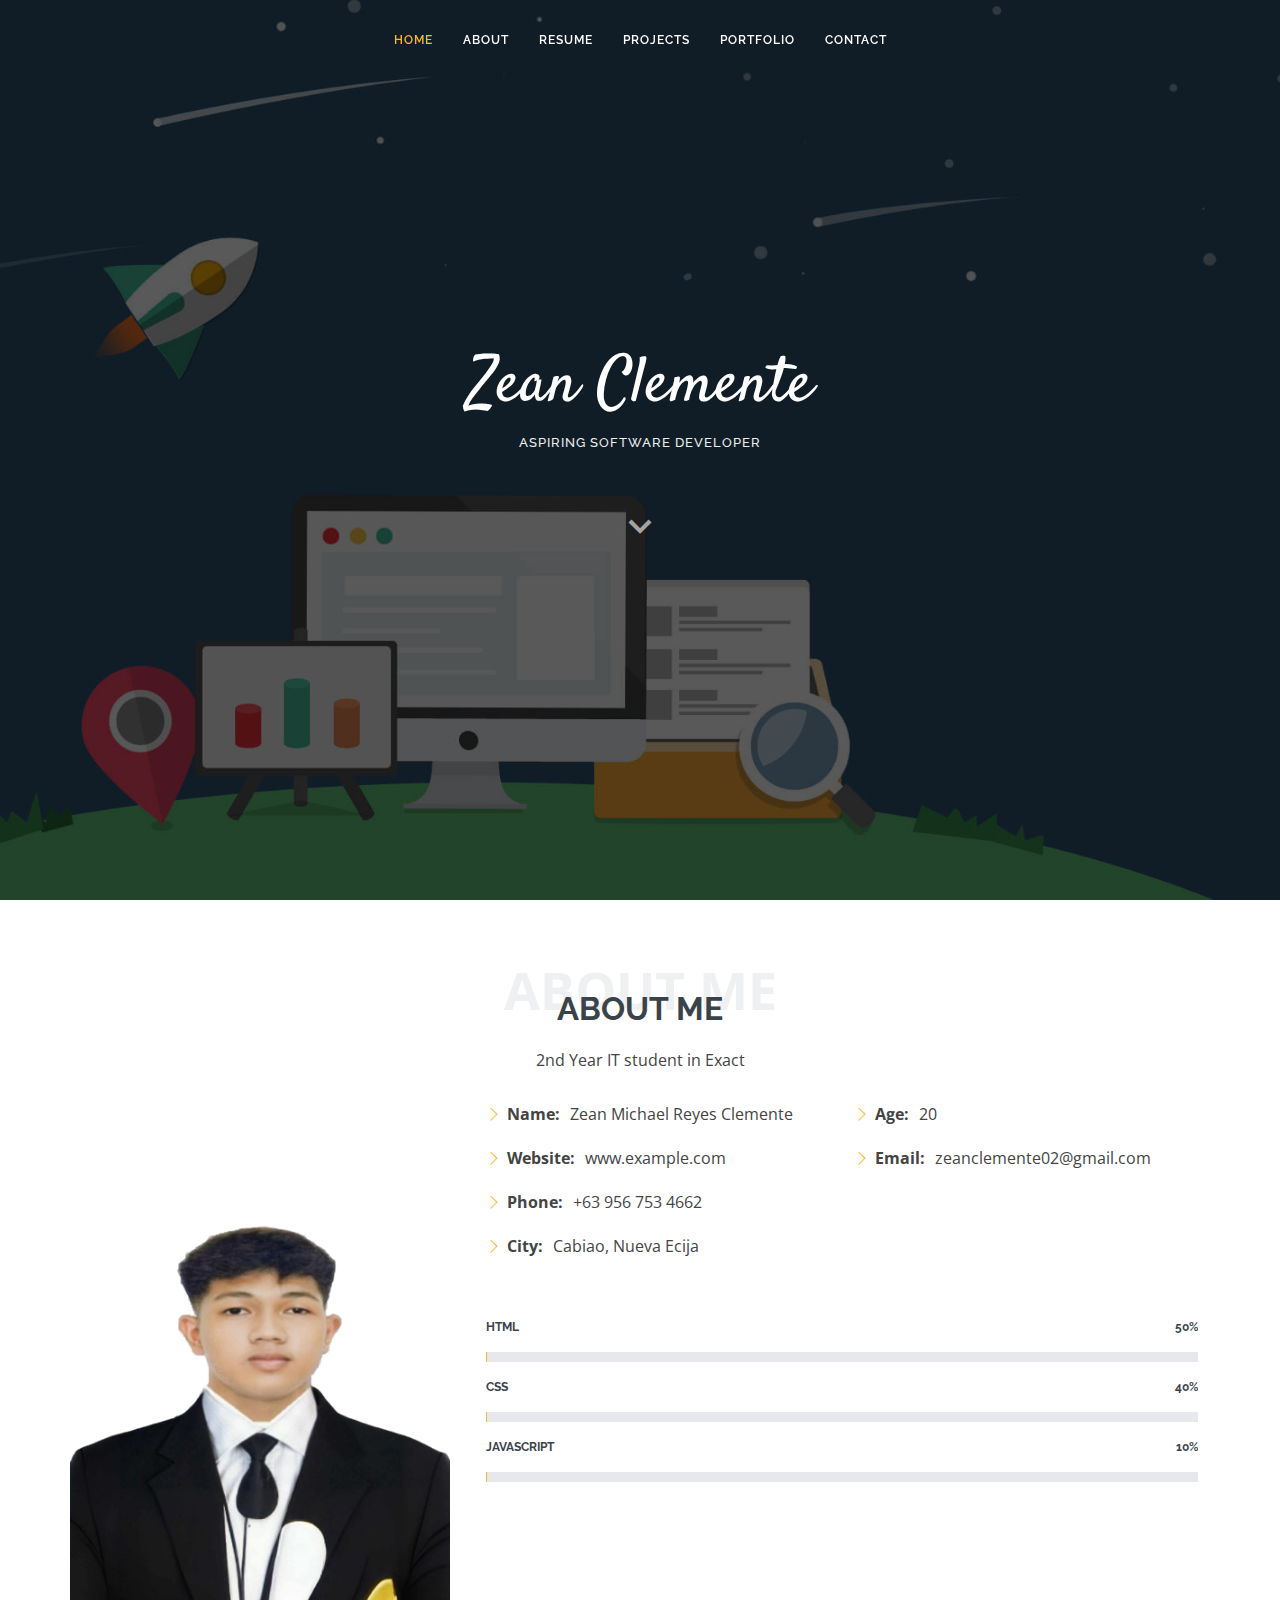
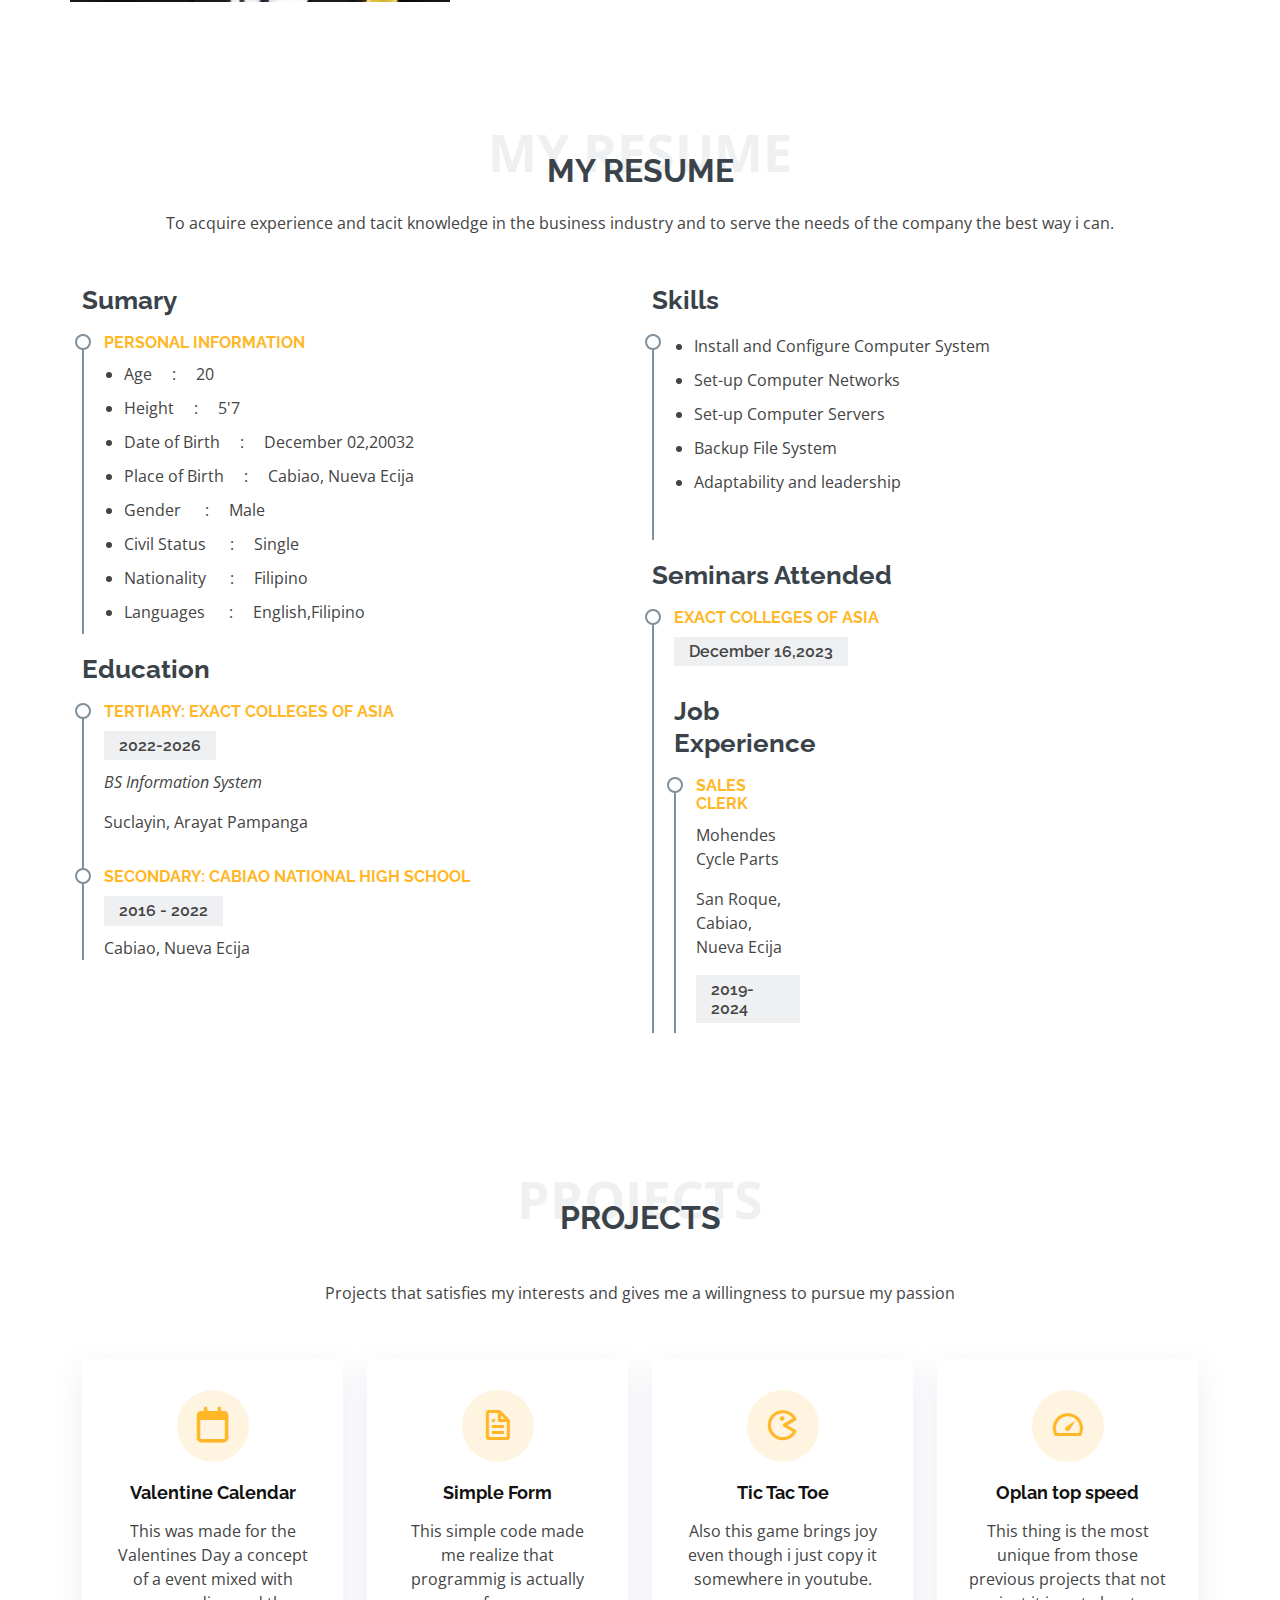
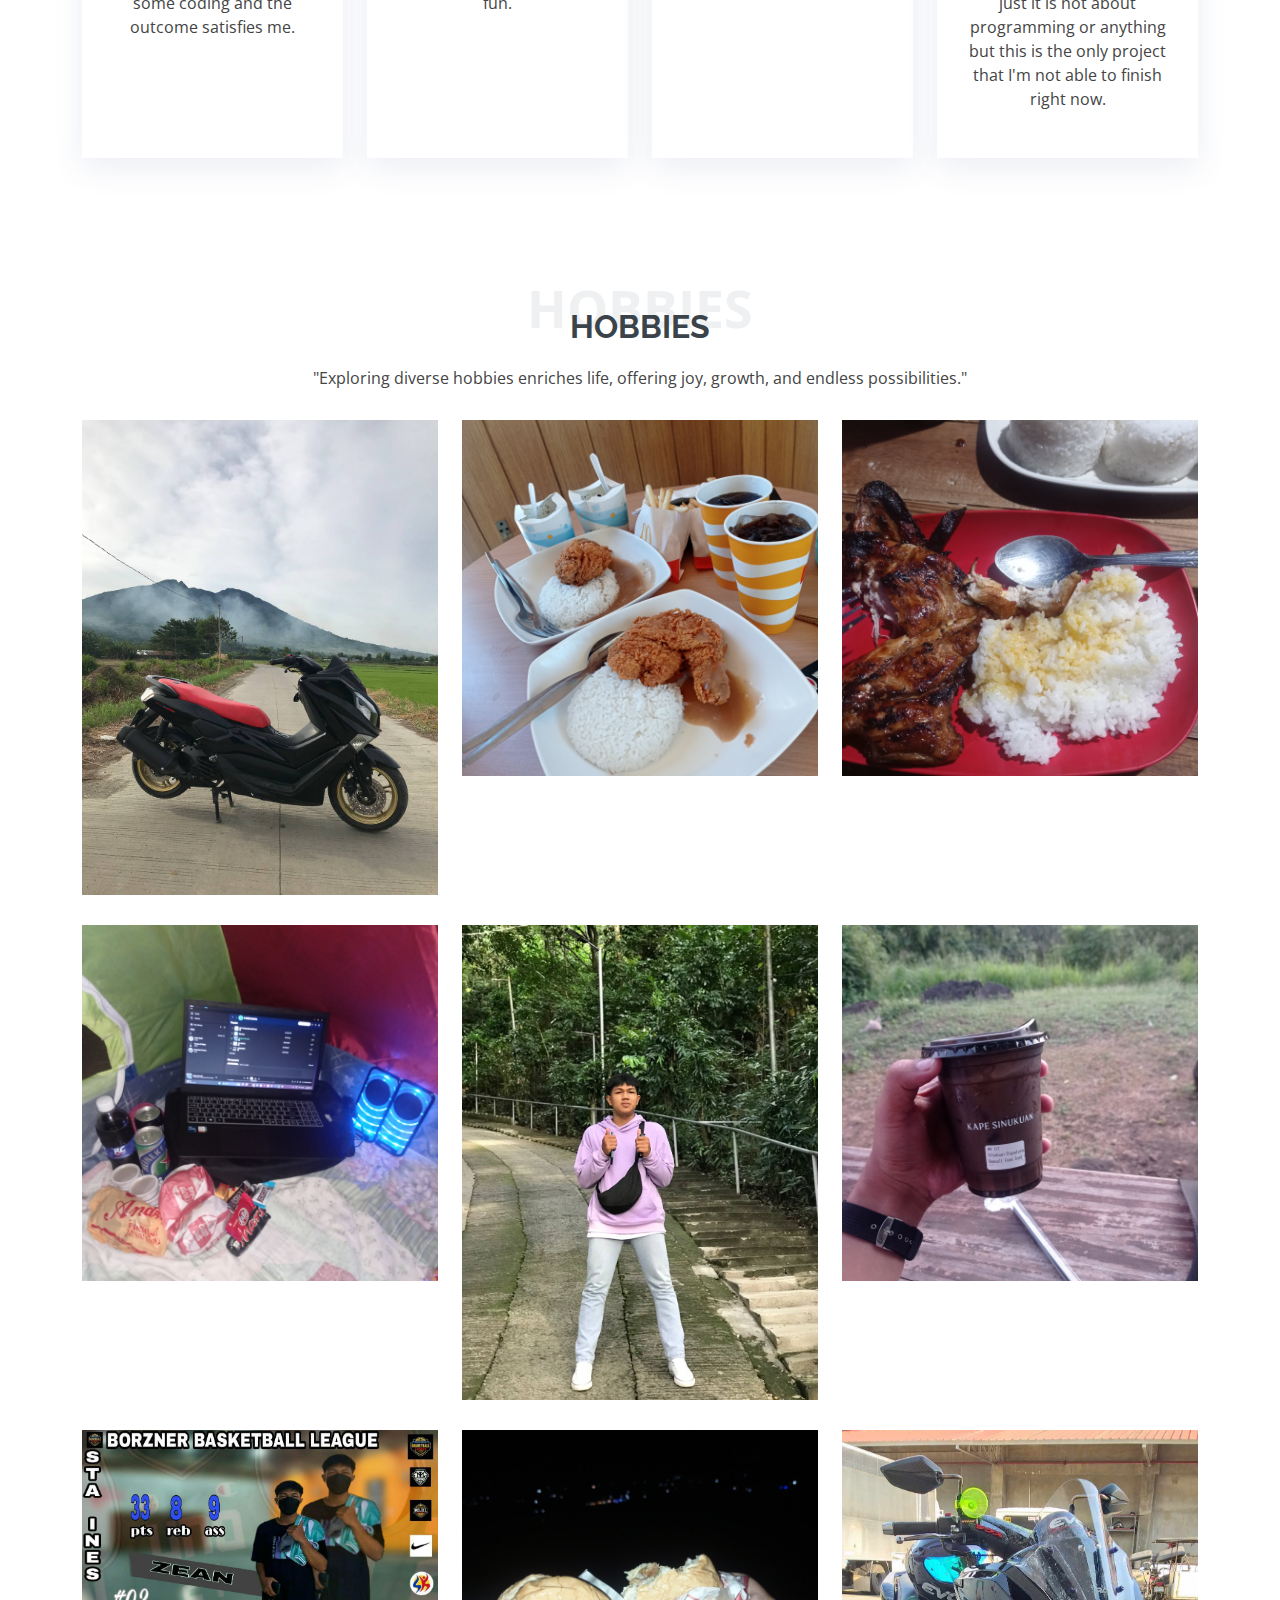
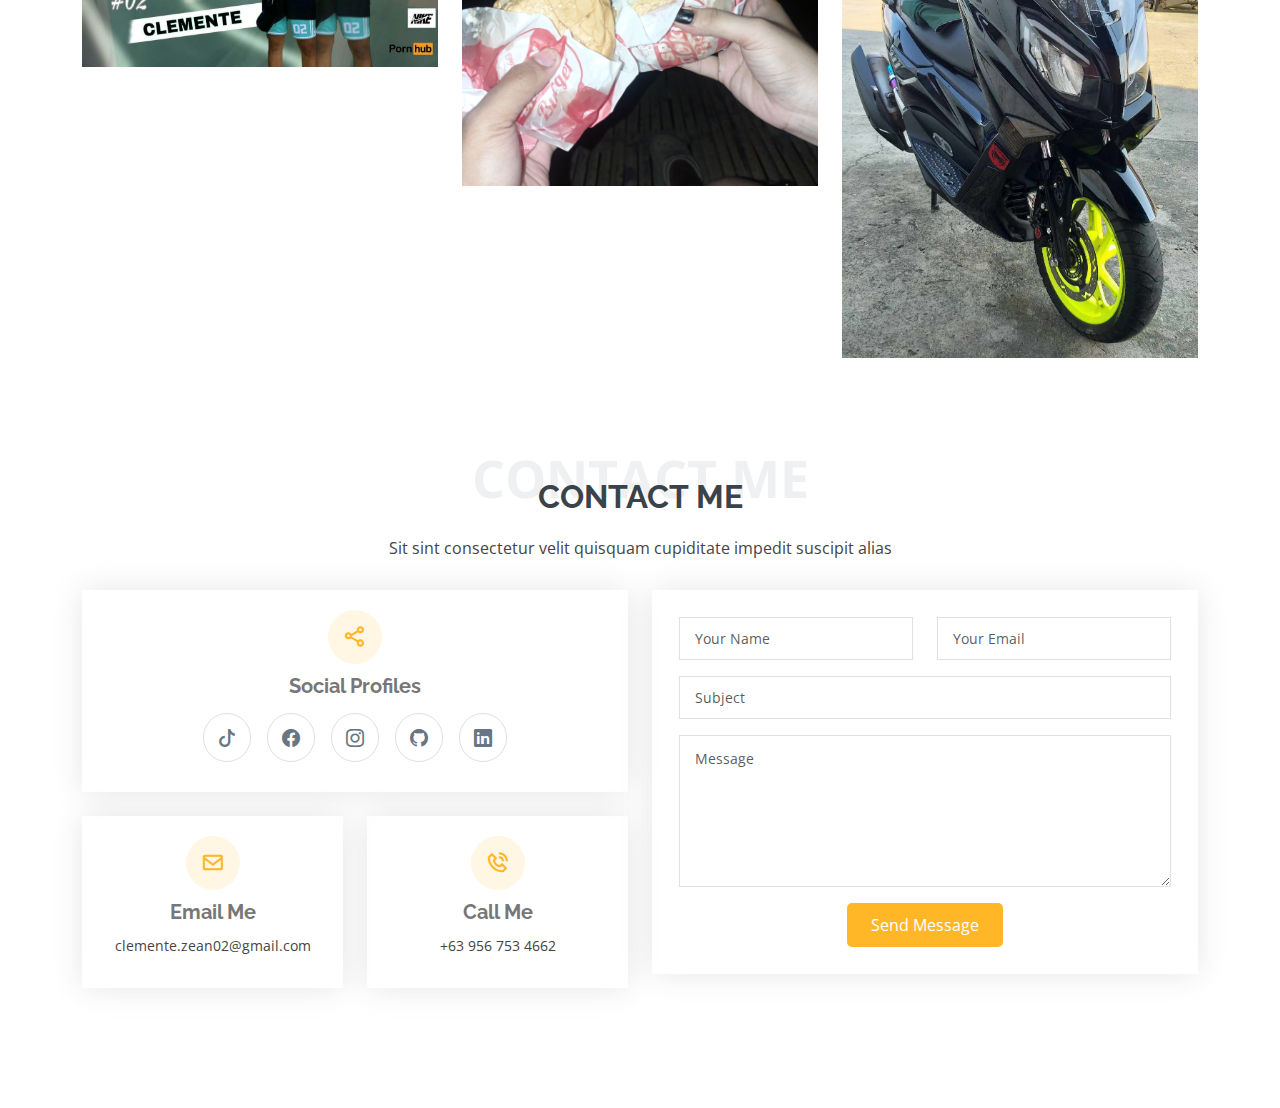
==== index.html @ 1e972fad "Add files via upload" ====
<!DOCTYPE html>
<html lang="en">

<head>
  <meta charset="utf-8">
  <meta content="width=device-width, initial-scale=1.0" name="viewport">

  <title>Laura Bootstrap Template - Index</title>
  <meta content="" name="description">
  <meta content="" name="keywords">

  <!-- Favicons -->
  <link href="assets/img/favicon.png" rel="icon">
  <link href="assets/img/apple-touch-icon.png" rel="apple-touch-icon">

  <!-- Google Fonts -->
  <link href="https://fonts.googleapis.com/css?family=Open+Sans:300,300i,400,400i,600,600i,700,700i|Raleway:300,300i,400,400i,500,500i,600,600i,700,700i|Satisfy" rel="stylesheet">

  <!-- Vendor CSS Files -->
  <link href="assets/vendor/bootstrap/css/bootstrap.min.css" rel="stylesheet">
  <link href="assets/vendor/bootstrap-icons/bootstrap-icons.css" rel="stylesheet">
  <link href="assets/vendor/boxicons/css/boxicons.min.css" rel="stylesheet">
  <link href="assets/vendor/glightbox/css/glightbox.min.css" rel="stylesheet">
  <link href="assets/vendor/swiper/swiper-bundle.min.css" rel="stylesheet">

  <!-- Template Main CSS File -->
  <link href="assets/css/style.css" rel="stylesheet">

  <!-- =======================================================
  * Template Name: Laura
  * Template URL: https://bootstrapmade.com/laura-free-creative-bootstrap-theme/
  * Updated: Mar 17 2024 with Bootstrap v5.3.3
  * Author: BootstrapMade.com
  * License: https://bootstrapmade.com/license/
  ======================================================== -->
</head>

<body>

  <!-- ======= Header ======= -->
  <header id="header" class="fixed-top d-flex justify-content-center align-items-center header-transparent">

    <nav id="navbar" class="navbar">
      <ul>
        <li><a class="nav-link scrollto active" href="#hero">Home</a></li>
        <li><a class="nav-link scrollto" href="#about">About</a></li>
        <li><a class="nav-link scrollto" href="#resume">Resume</a></li>
        <li><a class="nav-link scrollto" href="#services">Projects</a></li>
        <li><a class="nav-link scrollto " href="#portfolio">Portfolio</a></li>
        
         
            
        
        </li>
        <li><a class="nav-link scrollto" href="#contact">Contact</a></li>
      </ul>
      <i class="bi bi-list mobile-nav-toggle"></i>
    </nav><!-- .navbar -->

  </header><!-- End Header -->

  <!-- ======= Hero Section ======= -->
  <section id="hero">
    <div class="hero-container">
      <h1>Zean Clemente</h1>
      <h2> Aspiring Software Developer</h2>
      <a href="#about" class="btn-scroll scrollto" title="Scroll Down"><i class="bx bx-chevron-down"></i></a>
    </div>
  </section><!-- End Hero -->

  <main id="main">

    <!-- ======= About Me Section ======= -->
    <section id="about" class="about">
      <div class="container">

        <div class="section-title">
          <span>About Me</span>
          <h2>About Me</h2>
          <p>2nd Year IT student in Exact </p>
        </div>

        <div class="row">
          <div class="image col-lg-4 d-flex align-items-stretch justify-content-center justify-content-lg-start"></div>
          <div class="col-lg-8 d-flex flex-column align-items-stretch">
            <div class="content ps-lg-4 d-flex flex-column justify-content-center">
              <div class="row">
                <div class="col-lg-6">
                  <ul>
                    <li><i class="bi bi-chevron-right"></i> <strong>Name:</strong> <span>Zean Michael Reyes Clemente</span></li>
                    <li><i class="bi bi-chevron-right"></i> <strong>Website:</strong> <span>www.example.com</span></li>
                    <li><i class="bi bi-chevron-right"></i> <strong>Phone:</strong> <span>+63 956 753 4662</span></li>
                    <li><i class="bi bi-chevron-right"></i> <strong>City:</strong> <span>Cabiao, Nueva Ecija</span></li>
                  </ul>
                </div>
                <div class="col-lg-6">
                  <ul>
                    <li><i class="bi bi-chevron-right"></i> <strong>Age:</strong> <span>20</span></li>
                    <li><i class="bi bi-chevron-right"></i> <strong>Email:</strong> <span>zeanclemente02@gmail.com</span></li>                    
                </div>
              </div>
              
            </div><!-- End .content-->

            <div class="skills-content ps-lg-4">
              <div class="progress">
                <span class="skill">HTML <i class="val">50%</i></span>
                <div class="progress-bar-wrap">
                  <div class="progress-bar" role="progressbar" aria-valuenow="50" aria-valuemin="50" aria-valuemax="100"></div>
                </div>
              </div>

              <div class="progress">
                <span class="skill">CSS <i class="val">40%</i></span>
                <div class="progress-bar-wrap">
                  <div class="progress-bar" role="progressbar" aria-valuenow="40" aria-valuemin="40" aria-valuemax="100"></div>
                </div>
              </div>

              <div class="progress">
                <span class="skill">JavaScript <i class="val">10%</i></span>
                <div class="progress-bar-wrap">
                  <div class="progress-bar" role="progressbar" aria-valuenow="10" aria-valuemin="10" aria-valuemax="100"></div>
                </div>
              </div>
            </div>

          </div>
        </div>

      </div>
    </section><!-- End About Me Section -->

    <!-- ======= My Resume Section ======= -->
    <section id="resume" class="resume">
      <div class="container">

        <div class="section-title">
          <span>My Resume</span>
          <h2>My Resume</h2>
          <p>To acquire experience and tacit knowledge in the business industry and to serve the needs of the company the best way i can.</p>
        </div>

        <div class="row">
          <div class="col-lg-6">
            <h3 class="resume-title">Sumary</h3>
            <div class="resume-item pb-0">
              <h4>Personal Information</h4>
              <ul>
                <li>Age  :  20</li>
                <li>Height  :  5'7</li>
                <li>Date of Birth  :  December 02,20032</li>
                <li>Place of Birth  :  Cabiao, Nueva Ecija</li>
                <li>Gender   :  Male</li>
                <li>Civil Status   :  Single</li>
                <li>Nationality   :  Filipino</li>
                <li>Languages   :  English,Filipino</li>
              </ul>
              </p>
            </div>

            <h3 class="resume-title">Education</h3>
            <div class="resume-item">
              <h4>Tertiary:  Exact Colleges of Asia</h4>
              <h5>2022-2026</h5>
              <p><em>BS Information System</em></p>
              <p>Suclayin, Arayat Pampanga</p>
            </div>
            <div class="resume-item">
              <h4>Secondary:  Cabiao National High School</h4>
              <h5>2016 - 2022</h5>
              <p>Cabiao, Nueva Ecija</p>
            </div>
          </div>
          <div class="col-lg-6">
            <h3 class="resume-title">Skills</h3>
            <div class="resume-item">
              <ul>
                <li>Install and Configure Computer System</li>
                <li>Set-up Computer Networks </li>
                <li>Set-up Computer Servers</li>
                <li>Backup File System</li>
                <li>Adaptability and leadership</li>
              </ul>
              </p>
            </div>
            <div class="col-lg-6">
              <h3 class="resume-title">Seminars Attended</h3>
            <div class="resume-item">
              <h4>Exact Colleges of Asia</h4>
              <h5>December 16,2023</h5>
              <div class="col-lg-6">
              <h3 class="resume-title">Job Experience </h3>
              <div class="resume-item">
            <h4>SALES CLERK</h4>
            <p>Mohendes Cycle Parts</p>
            <p>San Roque, Cabiao, Nueva Ecija</p>
            <h5>2019-2024</h5>
          
              </p>
            </div>
          </div>
        </div>

      </div>
    </section><!-- End My Resume Section -->

    <!-- ======= My Services Section ======= -->
    <section id="services" class="services">
      <div class="container">

        <div class="section-title">
          <span>Projects</span>
          <h2>Projects</h2><br>
          <p>Projects that satisfies my interests and gives me a willingness to pursue my passion</p>
        </div><br>

        <div class="row">
          <div class="col-md-6 col-lg-3 d-flex align-items-stretch mb-5 mb-lg-0">
            <div class="icon-box"> 
              <div class="icon"><i class="fa-regular fa-calendar"></i></div>
              <h4 class="title"><a href="calendar.html">Valentine Calendar</a></h4>
              <p>This was made for the Valentines Day a concept of a event mixed with some coding and the outcome satisfies me.  </p>
            </div>
          </div>

          <div class="col-md-6 col-lg-3 d-flex align-items-stretch mb-5 mb-lg-0">
            <div class="icon-box">
              <div class="icon"><i class="bx bx-file"></i></div>
              <h4 class="title"><a href="resume.html">Simple Form</a></h4>
              <p>This simple code made me realize that programmig is actually fun.</p>
            </div>
          </div>

          <div class="col-md-6 col-lg-3 d-flex align-items-stretch mb-5 mb-lg-0">
            <div class="icon-box">
              <div class="icon"><i class="bx bx-game"></i></div>
              <h4 class="title"><a href="tic.html">Tic Tac Toe</a></h4>
              <p>Also this game brings joy even though i just copy it somewhere in youtube.</p>
            </div>
          </div>

          <div class="col-md-6 col-lg-3 d-flex align-items-stretch mb-5 mb-lg-0">
            <div class="icon-box">
              <div class="icon"><i class="bx bx-tachometer"></i></div>
              <h4 class="title"><a href="motor.html">Oplan top speed</a></h4>
              <p>This thing is the most unique from those previous projects that not just it is not about programming or anything but this is the only project that I'm not able to finish right now.</p>
            </div>
          </div>

        </div>

      </div>
    </section><!-- End My Services Section -->

    <!-- ======= Testimonials Section ======= -->
    

    <!-- ======= My Portfolio Section ======= -->
    <section id="portfolio" class="portfolio">
      <div class="container">

        <div class="section-title">
          <span>Hobbies</span>
          <h2>Hobbies</h2>
          <p>"Exploring diverse hobbies enriches life, offering joy, growth, and endless possibilities."</p>
        </div>

       

        <div class="row portfolio-container">

          <div class="col-lg-4 col-md-6 portfolio-item filter-app">
            <div class="portfolio-img"><img src="assets/img/portfolio/maspuge.jpg" class="img-fluid" alt=""></div>
            <div class="portfolio-info">
              <h4>App 1</h4>
              <p>App</p>
              <a href="assets/img/portfolio/maspuge.jpg" data-gallery="portfolioGallery" class="portfolio-lightbox preview-link" title="App 1"><i class="bx bx-plus"></i></a>
              <a href="portfolio-details.html" class="details-link" title="More Details"><i class="bx bx-link"></i></a>
            </div>
          </div>

          <div class="col-lg-4 col-md-6 portfolio-item filter-web">
            <div class="portfolio-img"><img src="assets/img/portfolio/mcdo.jpg" class="img-fluid" alt=""></div>
            <div class="portfolio-info">
              <h4>Web 3</h4>
              <p>Web</p>
              <a href="assets/img/portfolio/mcdo.jpg" data-gallery="portfolioGallery" class="portfolio-lightbox preview-link" title="Web 3"><i class="bx bx-plus"></i></a>
              <a href="portfolio-details.html" class="details-link" title="More Details"><i class="bx bx-link"></i></a>
            </div>
          </div>

          <div class="col-lg-4 col-md-6 portfolio-item filter-app">
            <div class="portfolio-img"><img src="assets/img/portfolio/inasal.jpg" class="img-fluid" alt=""></div>
            <div class="portfolio-info">
              <h4>App 2</h4>
              <p>App</p>
              <a href="assets/img/portfolio/inasal.jpg" data-gallery="portfolioGallery" class="portfolio-lightbox preview-link" title="App 2"><i class="bx bx-plus"></i></a>
              <a href="portfolio-details.html" class="details-link" title="More Details"><i class="bx bx-link"></i></a>
            </div>
          </div>

          <div class="col-lg-4 col-md-6 portfolio-item filter-card">
            <div class="portfolio-img"><img src="assets/img/portfolio/camp.jpg" class="img-fluid" alt=""></div>
            <div class="portfolio-info">
              <h4>Card 2</h4>
              <p>Card</p>
              <a href="assets/img/portfolio/camp.jpg" data-gallery="portfolioGallery" class="portfolio-lightbox preview-link" title="Card 2"><i class="bx bx-plus"></i></a>
              <a href="portfolio-details.html" class="details-link" title="More Details"><i class="bx bx-link"></i></a>
            </div>
          </div>

          <div class="col-lg-4 col-md-6 portfolio-item filter-web">
            <div class="portfolio-img"><img src="assets/img/portfolio/puge.jpg" class="img-fluid" alt=""></div>
            <div class="portfolio-info">
              <h4>Web 2</h4>
              <p>Web</p>
              <a href="assets/img/portfolio/puge.jpg" data-gallery="portfolioGallery" class="portfolio-lightbox preview-link" title="Web 2"><i class="bx bx-plus"></i></a>
              <a href="portfolio-details.html" class="details-link" title="More Details"><i class="bx bx-link"></i></a>
            </div>
          </div>

          <div class="col-lg-4 col-md-6 portfolio-item filter-app">
            <div class="portfolio-img"><img src="assets/img/portfolio/kape.jpg" class="img-fluid" alt=""></div>
            <div class="portfolio-info">
              <h4>App 3</h4>
              <p>App</p>
              <a href="assets/img/portfolio/kape.jpg" data-gallery="portfolioGallery" class="portfolio-lightbox preview-link" title="App 3"><i class="bx bx-plus"></i></a>
              <a href="portfolio-details.html" class="details-link" title="More Details"><i class="bx bx-link"></i></a>
            </div>
          </div>

          <div class="col-lg-4 col-md-6 portfolio-item filter-card">
            <div class="portfolio-img"><img src="assets/img/portfolio/bola.jpeg" class="img-fluid" alt=""></div>
            <div class="portfolio-info">
              <h4>Card 1</h4>
              <p>Card</p>
              <a href="assets/img/portfolio/bola.jpeg" data-gallery="portfolioGallery" class="portfolio-lightbox preview-link" title="Card 1"><i class="bx bx-plus"></i></a>
              <a href="portfolio-details.html" class="details-link" title="More Details"><i class="bx bx-link"></i></a>
            </div>
          </div>

          <div class="col-lg-4 col-md-6 portfolio-item filter-card">
            <div class="portfolio-img"><img src="assets/img/portfolio/borger.jpg" class="img-fluid" alt=""></div>
            <div class="portfolio-info">
              <h4>Card 3</h4>
              <p>Card</p>
              <a href="assets/img/portfolio/borger.jpg" data-gallery="portfolioGallery" class="portfolio-lightbox preview-link" title="Card 3"><i class="bx bx-plus"></i></a>
              <a href="portfolio-details.html" class="details-link" title="More Details"><i class="bx bx-link"></i></a>
            </div>
          </div>

          <div class="col-lg-4 col-md-6 portfolio-item filter-web">
            <div class="portfolio-img"><img src="assets/img/portfolio/motor4.jpg" class="img-fluid" alt=""></div>
            <div class="portfolio-info">
              <h4>Web 3</h4>
              <p>Web</p>
              <a href="assets/img/portfolio/motor4.jpg" data-gallery="portfolioGallery" class="portfolio-lightbox preview-link" title="Web 3"><i class="bx bx-plus"></i></a>
              <a href="portfolio-details.html" class="details-link" title="More Details"><i class="bx bx-link"></i></a>
            </div>
          </div>

        </div>

      </div>
 
        
  



    <!-- ======= Contact Me Section ======= -->
    <section id="contact" class="contact">
      <div class="container">

        <div class="section-title">
          <span>Contact Me</span>
          <h2>Contact Me</h2>
          <p>Sit sint consectetur velit quisquam cupiditate impedit suscipit alias</p>
        </div>

        <div class="row">

          <div class="col-lg-6">

            <div class="row">
              <div class="col-md-12">
                <div class="info-box">
                  <i class="bx bx-share-alt"></i>
                  <h3>Social Profiles</h3>
                  <div class="social-links">
                    <a href="https://www.tiktok.com/@hulaanmo381?_t=8mnTRuS5yY3&_r=1" class="twitter"><i class="bi bi-tiktok"></i></a>
                    <a href="https://www.facebook.com/zean.clemente.94?mibextid=ZbWKwL" class="facebook"><i class="bi bi-facebook"></i></a>
                    <a href="https://www.instagram.com/spammzz.seyan?igsh=YjlmMDR3MjU4bGky" class="instagram"><i class="bi bi-instagram"></i></a>
                    <a href="https://github.com/superseyan" class="google-plus"><i class="bi bi-github"></i></a>
                    <a href="https://www.linkedin.com/in/zean-clemente-054391235/" class="linkedin"><i class="bi bi-linkedin"></i></a>
                  </div>
                </div>
              </div>
              <div class="col-md-6">
                <div class="info-box mt-4">
                  <i class="bx bx-envelope"></i>
                  <h3>Email Me</h3>
                  <p>clemente.zean02@gmail.com</p>
                </div>
              </div>
              <div class="col-md-6">
                <div class="info-box mt-4">
                  <i class="bx bx-phone-call"></i>
                  <h3>Call Me</h3>
                  <p>+63 956 753 4662</p>
                </div>
              </div>
            </div>

          </div>

          <div class="col-lg-6">
            <form action="forms/contact.php" method="post" role="form" class="php-email-form">
              <div class="row">
                <div class="col-md-6 form-group">
                  <input type="text" name="name" class="form-control" id="name" placeholder="Your Name" required>
                </div>
                <div class="col-md-6 form-group mt-3 mt-md-0">
                  <input type="email" class="form-control" name="email" id="email" placeholder="Your Email" required>
                </div>
              </div>
              <div class="form-group mt-3">
                <input type="text" class="form-control" name="subject" id="subject" placeholder="Subject" required>
              </div>
              <div class="form-group mt-3">
                <textarea class="form-control" name="message" rows="6" placeholder="Message" required></textarea>
              </div>
              <div class="my-3">
                <div class="loading">Loading</div>
                <div class="error-message"></div>
                <div class="sent-message">Your message has been sent. Thank you!</div>
              </div>
              <div class="text-center"><button type="submit">Send Message</button></div>
            </form>
          </div>

        </div>

      </div>
    </section><!-- End Contact Me Section -->

  </main><!-- End #main -->

  <!-- ======= Footer ======= -->
  

</body>

</html>
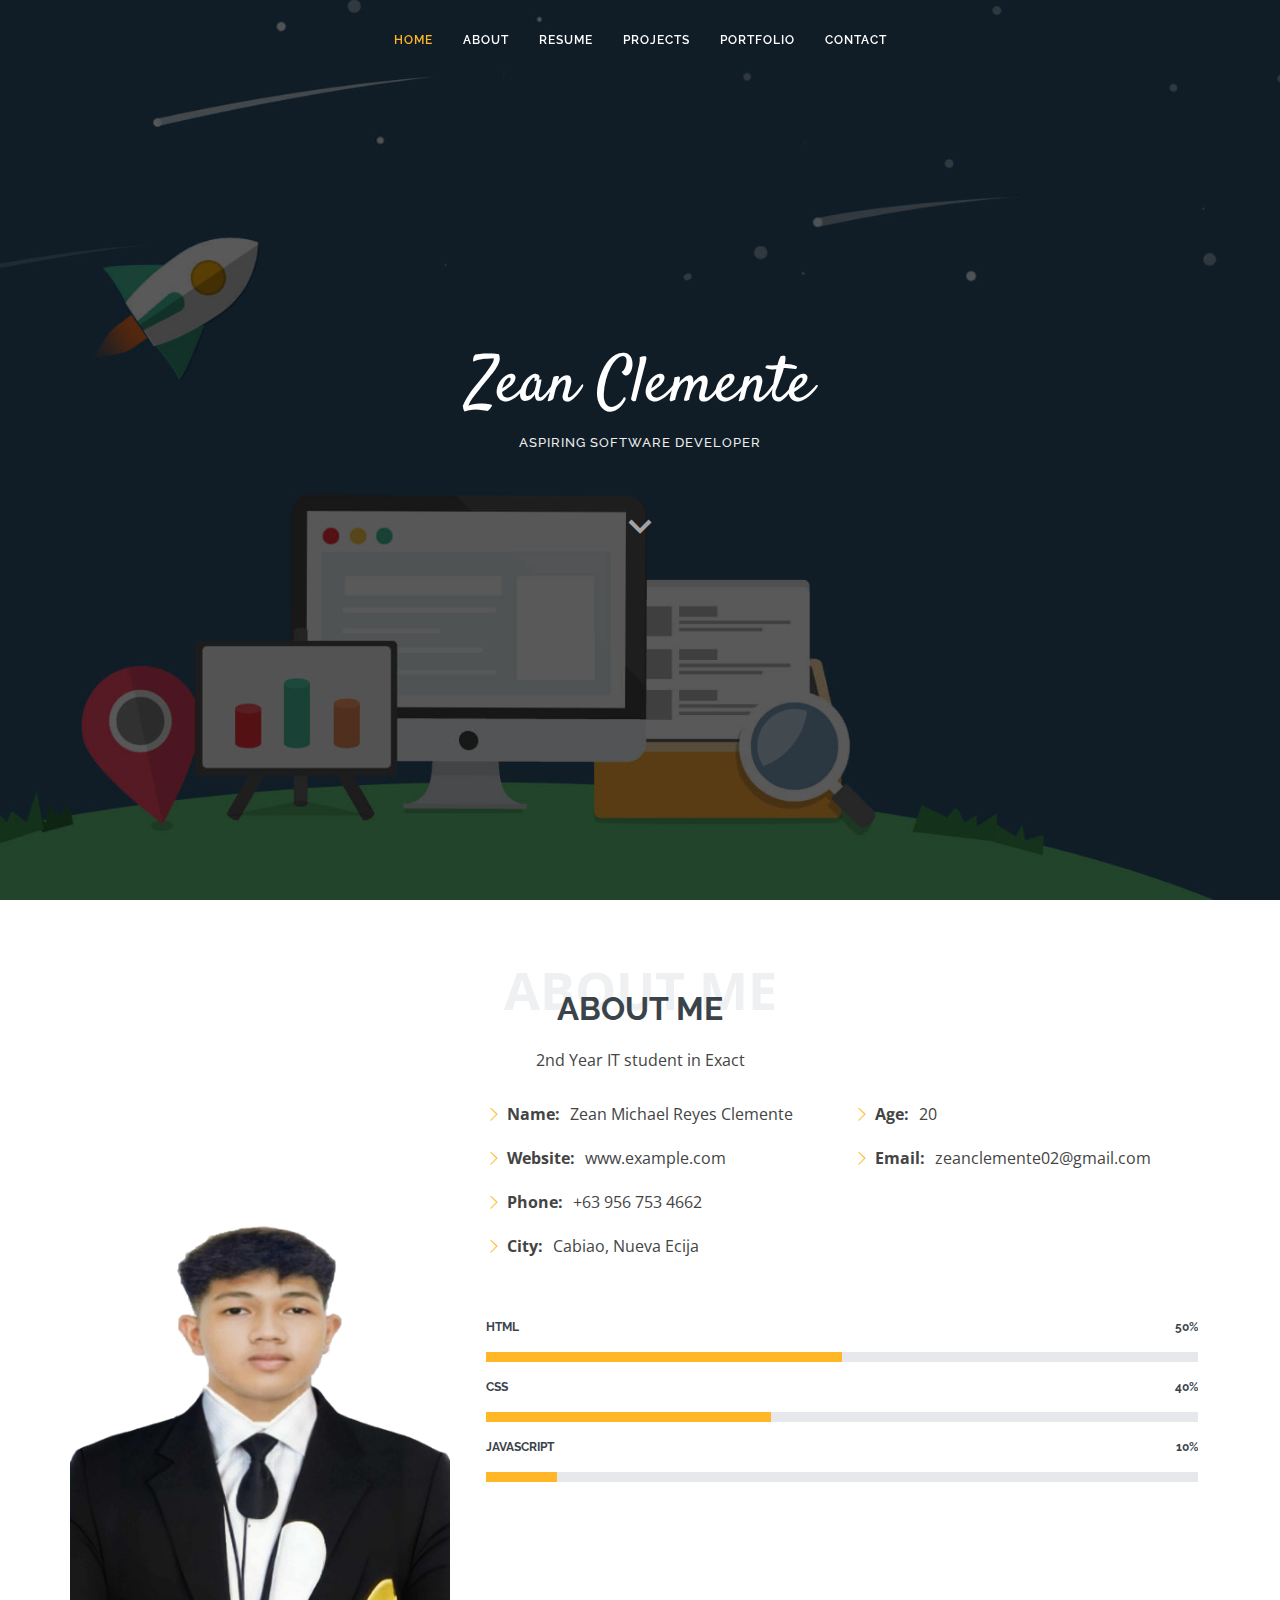
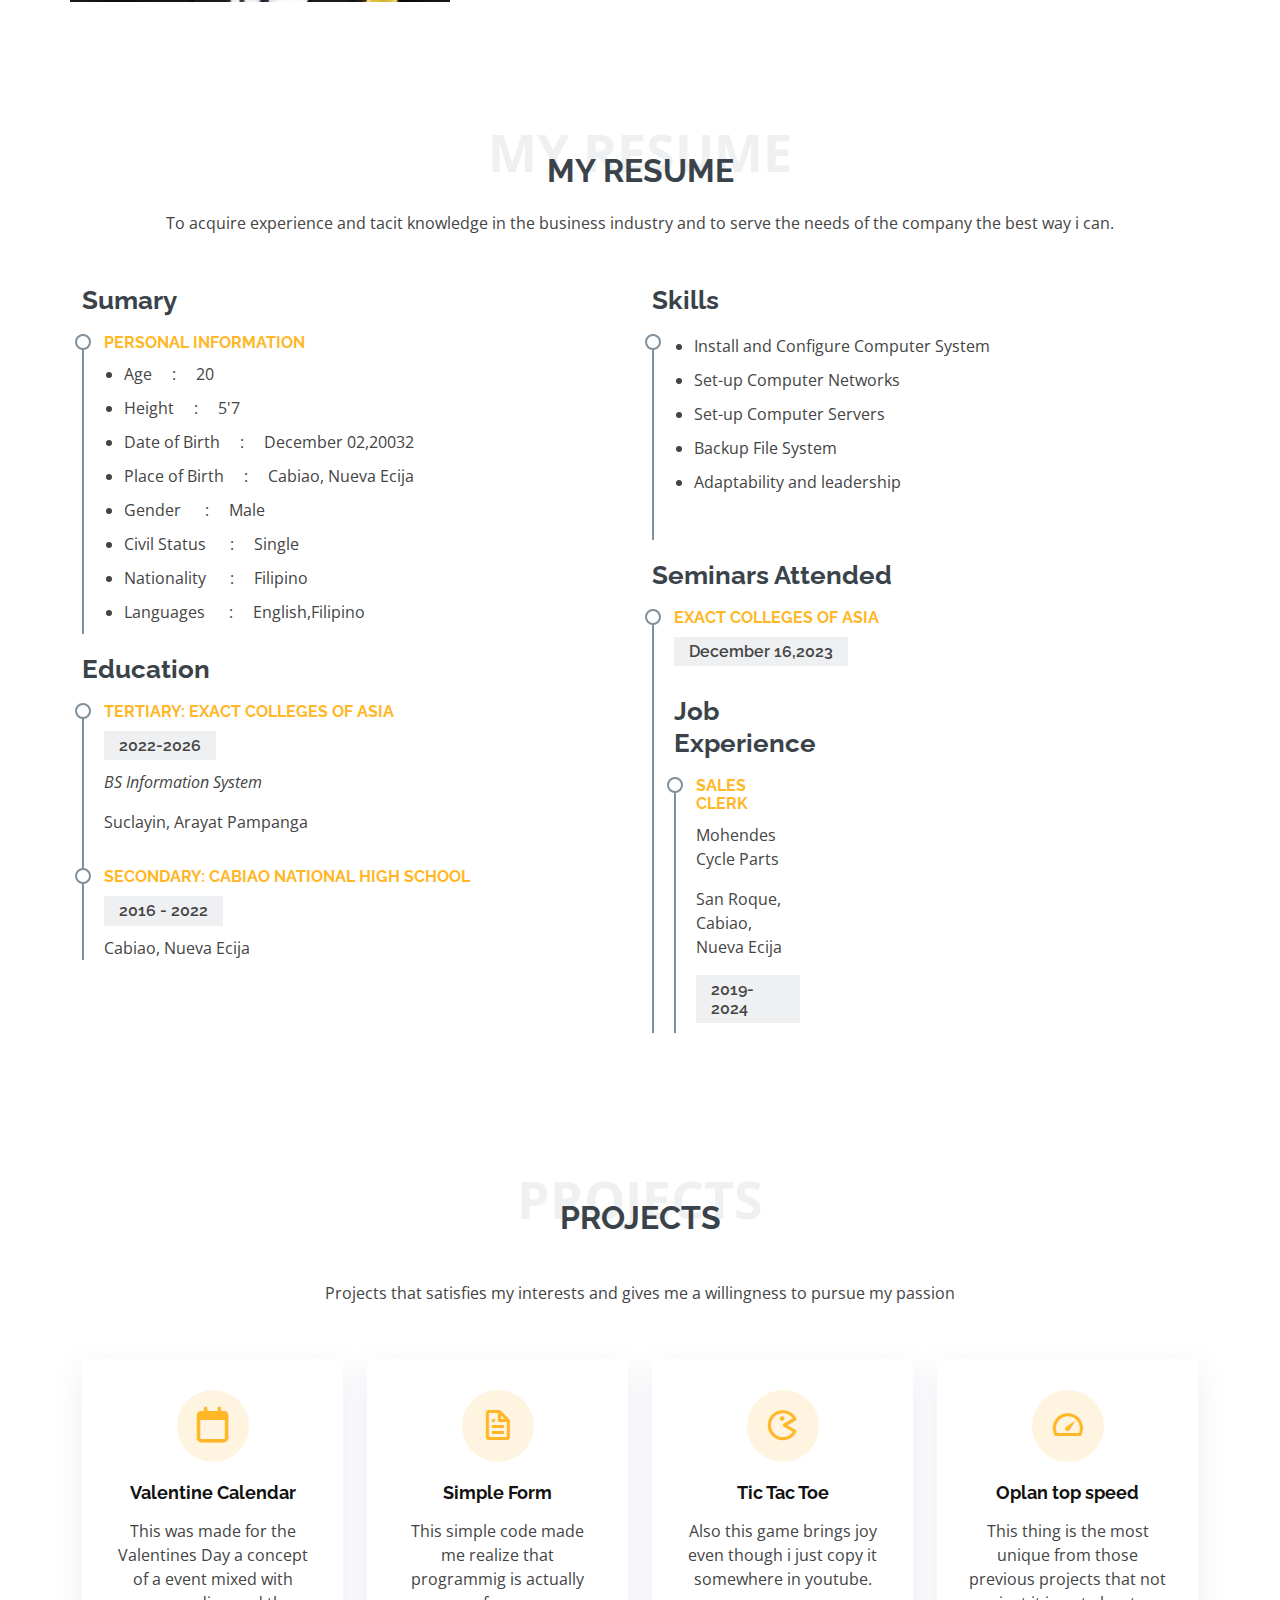
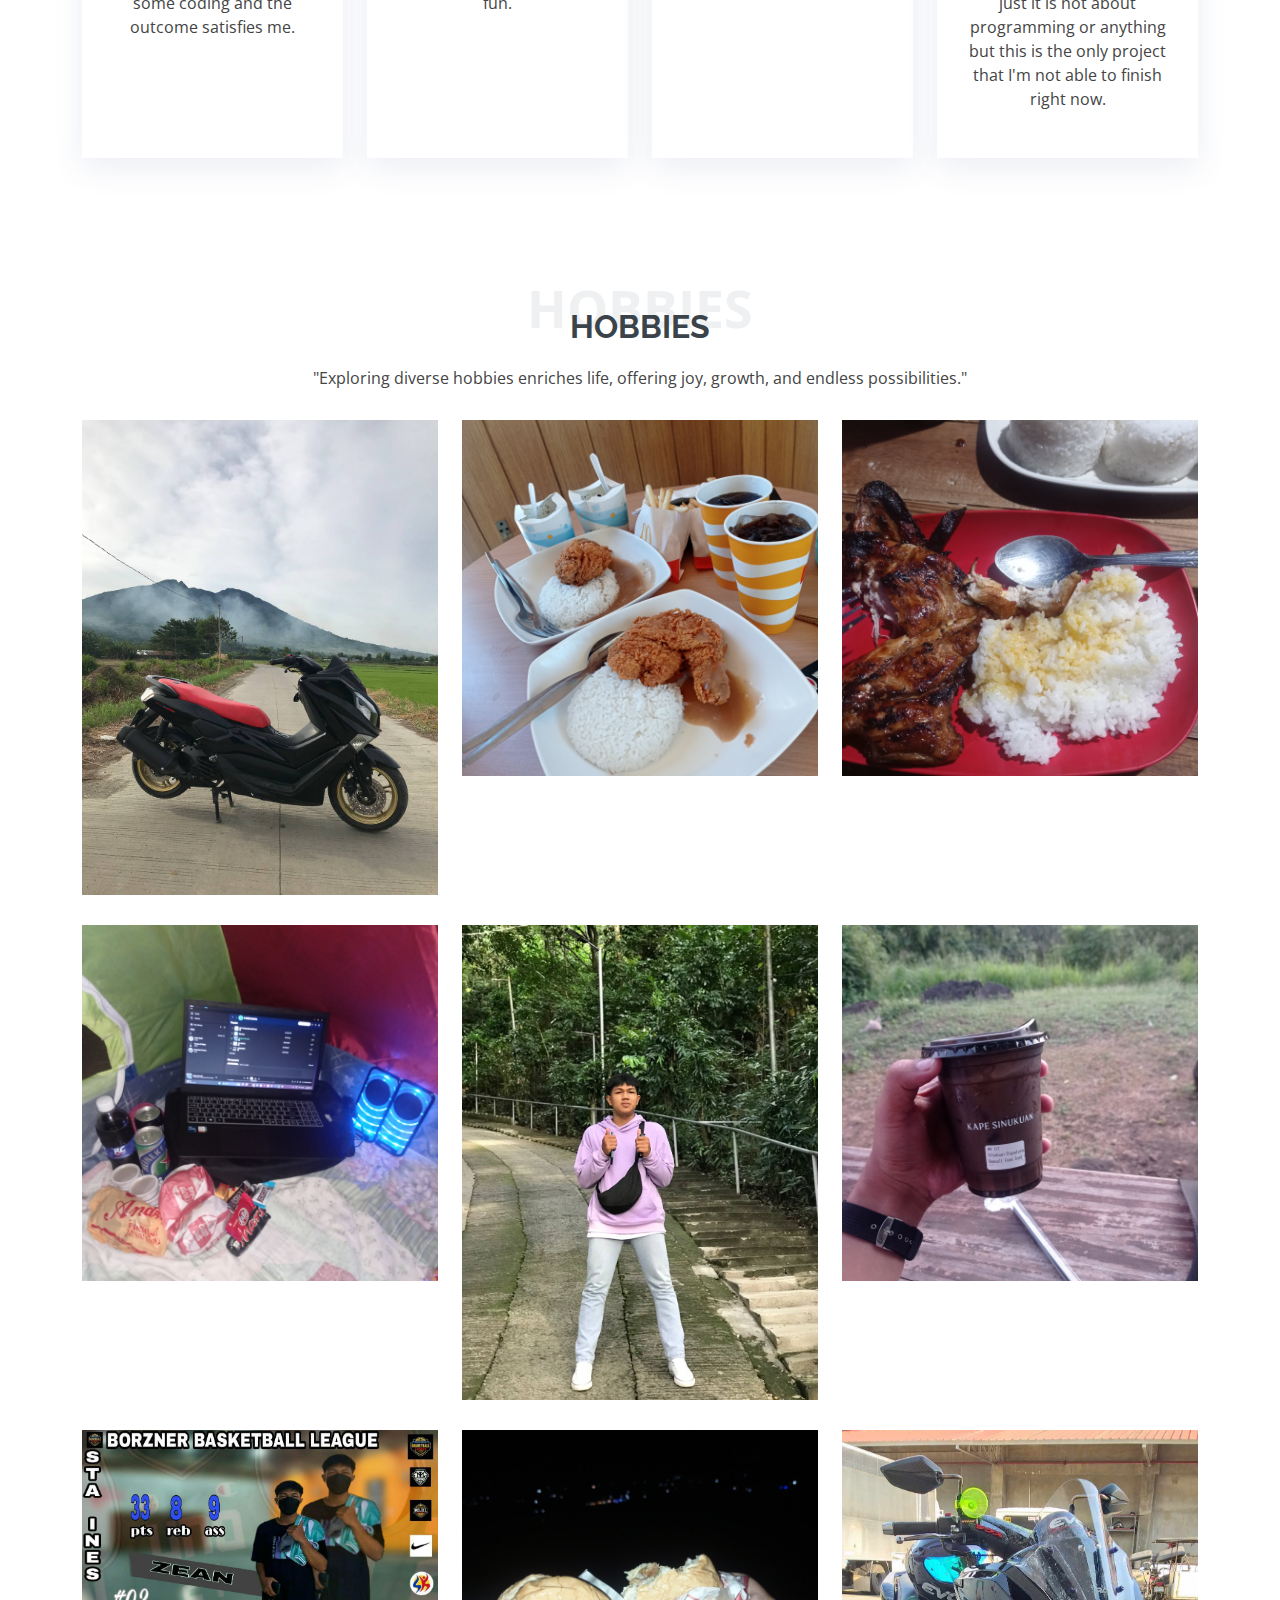
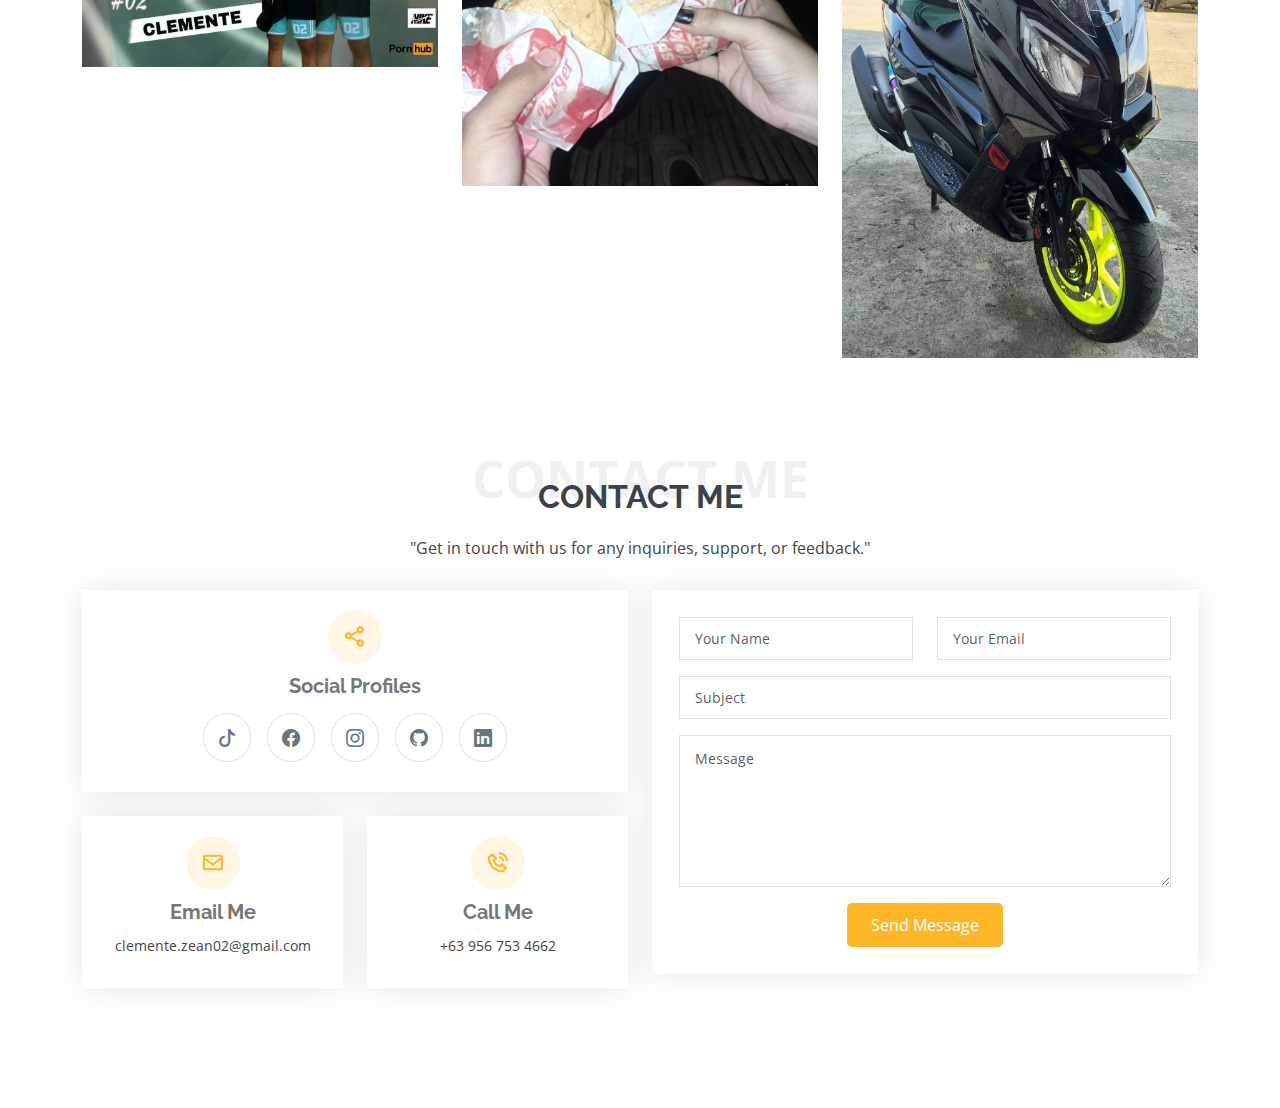
==== commit 853de6c7: "Update index.html" ====
--- a/index.html
+++ b/index.html
@@ -102,28 +102,29 @@
               
             </div><!-- End .content-->
 
-            <div class="skills-content ps-lg-4">
-              <div class="progress">
-                <span class="skill">HTML <i class="val">50%</i></span>
-                <div class="progress-bar-wrap">
-                  <div class="progress-bar" role="progressbar" aria-valuenow="50" aria-valuemin="50" aria-valuemax="100"></div>
-                </div>
-              </div>
-
-              <div class="progress">
-                <span class="skill">CSS <i class="val">40%</i></span>
-                <div class="progress-bar-wrap">
-                  <div class="progress-bar" role="progressbar" aria-valuenow="40" aria-valuemin="40" aria-valuemax="100"></div>
-                </div>
-              </div>
-
-              <div class="progress">
-                <span class="skill">JavaScript <i class="val">10%</i></span>
-                <div class="progress-bar-wrap">
-                  <div class="progress-bar" role="progressbar" aria-valuenow="10" aria-valuemin="10" aria-valuemax="100"></div>
-                </div>
-              </div>
-            </div>
+           <div class="skills-content ps-lg-4">
+  <div class="progress">
+    <span class="skill">HTML <i class="val">50%</i></span>
+    <div class="progress-bar-wrap">
+      <div class="progress-bar" role="progressbar" aria-valuenow="50" aria-valuemin="0" aria-valuemax="100" style="width: 50%;"></div>
+    </div>
+  </div>
+
+  <div class="progress">
+    <span class="skill">CSS <i class="val">40%</i></span>
+    <div class="progress-bar-wrap">
+      <div class="progress-bar" role="progressbar" aria-valuenow="40" aria-valuemin="0" aria-valuemax="100" style="width: 40%;"></div>
+    </div>
+  </div>
+
+  <div class="progress">
+    <span class="skill">JavaScript <i class="val">10%</i></span>
+    <div class="progress-bar-wrap">
+      <div class="progress-bar" role="progressbar" aria-valuenow="10" aria-valuemin="0" aria-valuemax="100" style="width: 10%;"></div>
+    </div>
+  </div>
+</div>
+
 
           </div>
         </div>
@@ -376,7 +377,7 @@
         <div class="section-title">
           <span>Contact Me</span>
           <h2>Contact Me</h2>
-          <p>Sit sint consectetur velit quisquam cupiditate impedit suscipit alias</p>
+          <p>"Get in touch with us for any inquiries, support, or feedback."</p>
         </div>
 
         <div class="row">
@@ -452,4 +453,4 @@
 
 </body>
 
-</html>+</html>
